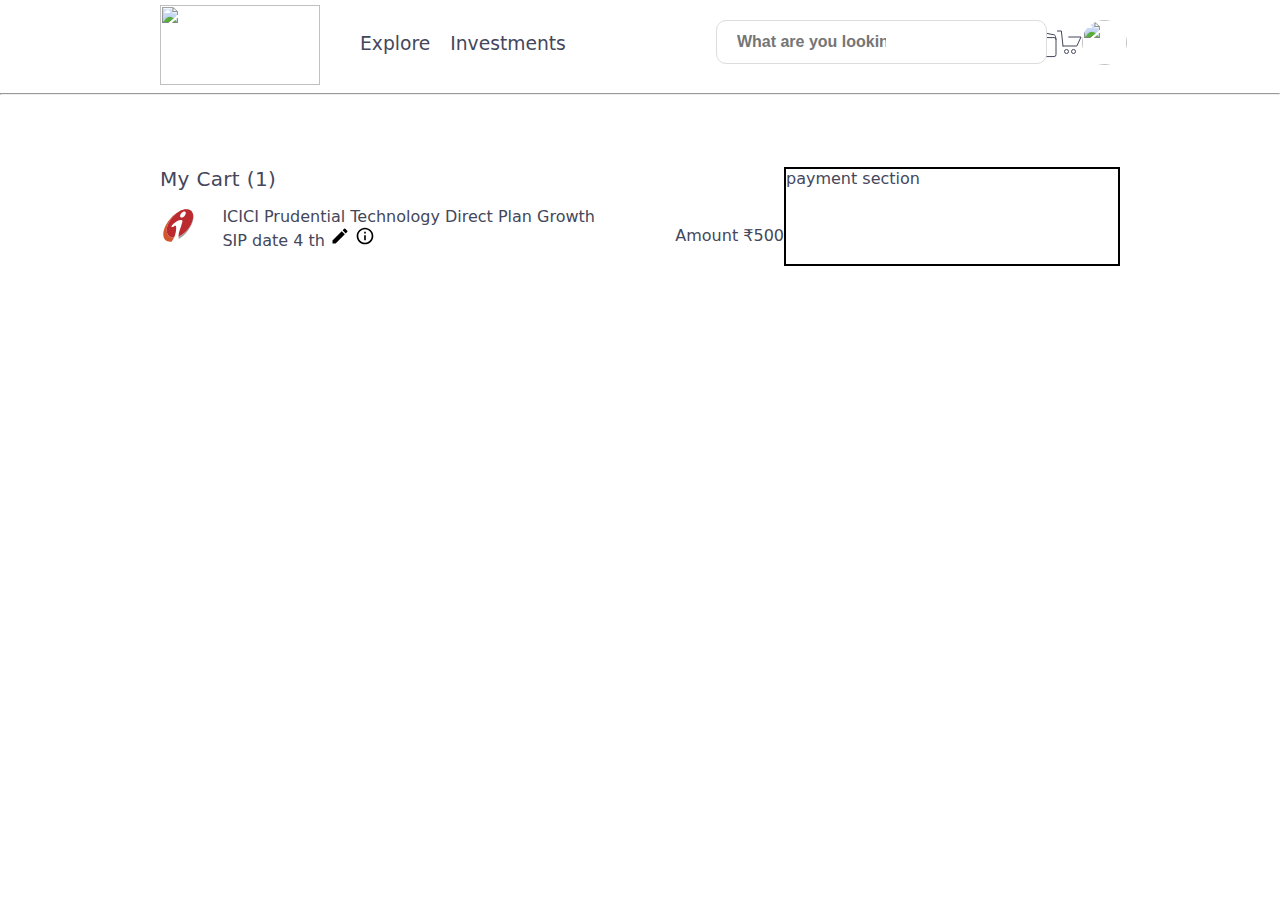
==== cart.html @ 12f02c56 "cart page added css pending" ====
<!DOCTYPE html>
<html lang="en">
<head>
    <meta charset="UTF-8">
    <meta http-equiv="X-UA-Compatible" content="IE=edge">
    <meta name="viewport" content="width=device-width, initial-scale=1.0">
    <title>Your cart | Groww</title>
    <link rel="icon" href="https://groww.in/logo-groww270.png" type="image/x-icon">
    <link rel="stylesheet" href="/styles/style.css">
    <link rel="stylesheet" href="/styles/navbar.css">
    <link rel="stylesheet" href="/styles/cart.css">
</head>
<body>
    <div id="navbar"></div>
    <hr>
    <div id="main">
        <div class="cart">
            <div class="cart-list">
                <div>My Cart (<span id="cart-list-total">1</span>)</div>
                <ul>
                    <li>
                        <div class="cart-item">
                            <img class="remove-btn" src="/images/remove.svg" alt="Remove">
                            <img src="/images/icici_groww.svg" alt="">
                            <div>
                                <div class="cart-item-name">ICICI Prudential Technology Direct Plan Growth</div>
                                <div class="cart-item-details">
                                    <div>
                                        <span class="light-text">SIP date</span>
                                        <span class="h-text">
                                            <span class="sip">4</span>
                                            th <img src="/images/cart-edit.svg">
                                        </span>
                                        <span><img src="/images/cart-mark-ex.svg"></span>
                                    </div>
                                    <div>
                                        <span class="light-text">Amount</span>
                                        <span class="amount">₹500</span>
                                    </div>
                                </div>
                            </div>
                        </div>
                    </li>
                </ul>
            </div>
            <div class="payment">
                payment section
            </div>
        </div>
    </div>
</body>
</html>
<script src="/scripts/cart.js" type="module"></script>
---- styles/style.css ----
:root {
  --primaryClr: #00d09c;
  --primaryClr60: #66e3c4;
  --primaryClr10: #e5faf5;
  --secondaryClr: #5367ff;
  --secondaryClr130: #98a4ff;
  --secondaryClr60: #98a4ff;
  --secondaryClr30: #eef0ff;
  --growwYellow: #ffb61b;
  --growwYellow10: #fff5e0;
  --growwYellow05: rgba(255, 182, 27, 0.05);
  --growwRed: #eb5b3c;
  --growwRed10: #fae9e5;
  --growwRed05: rgba(235, 91, 60, 0.05);
  --border: #ecedef;
  --iconLight: #b0b2ba;
  --iconMedium: #dddee1;
  --iconStrong: #ecedef;
  --boxShadow: rgba(0, 0, 0, 0.1);
  --text130: #44475b;
  --text: #44475b;
  --subText: #7c7e8c;
  --subText50: #b0b2ba;
  --subText70: #ecedef;
  --primaryBg: #fff;
  --secondaryBg: #fff;
  --tertiaryBg: #ecedef;
  --quaternaryBg: #f6f6f7;
  --preloaderBg: #f6f6f7;
  --rippleNormal: rgba(0, 0, 0, 0.1);
  --constantWhite: #fff;
  --constantSecondaryClr10: #f6f6f7;
  --cardBackground: #fff;
  --constantGrowwYellow150: #d2ab66;
  --secondaryClr150: #1e2232;
}
:root [data-theme="dark"] {
  --secondaryClr150: #1e2232;
  --constantGrowwYellow150: #d2ab66;
  --constantText: #44475b;
  --constantText120: #191c27;
  --constantSubText10: #636464;
  --constantTransparent: transparent;
  --constantHalfTransparent: rgba(0, 0, 0, 0.5);
  --constantSecondaryClr180: #2a2a2a;
}
body {
  background: var(--primaryBg) !important;
  color: var(--text) !important;
  margin: 0;
  box-sizing: border-box;
  font-weight: 400;
  font-family: Roboto, system-ui;
}
b {
  font-weight: bold;
}
.text-center {
  text-align: center;
}
.no-border {
  border: none;
  outline: none;
}
.btn-primary {
  border: none;
  outline: none;
  background-color: var(--primaryClr);
  color: var(--primaryBg);
  padding: 4% 14%;
  font-size: 1em;
  font-weight: 500;
  border-radius: 5px;
}
.bbtm {
  border-bottom: 5px solid var(--primaryClr);
}
.btn-primary:hover {
  background-color: #26d7ab;
}
.l-only {
  display: none;
}
.hide {
  display: none;
}
.show {
  display: block;
}
@media screen and (min-width: 480px) {
  .l-only {
    display: block;
  }
  .s-only {
    display: none;
  }
  #main {
    width: 75vw;
    margin: 0 auto;
  }
}
---- styles/navbar.css ----
/* building the navbar here below   */

.navbar {
  display: flex;
  width: 75vw;
  margin: 0 auto;
}
.navbar > img {
  width: 160px;
  height: 80px;
  margin-top: 5px;
  margin-right: 40px;
}
#searchdiv{
  position: relative;
}
#myInput {
  border-radius: 10px;
  margin-top: 20px;
  outline: none;
  width: 45%; /* Full-width */
  font-size: 16px; /* Increase font-size */
  padding: 12px 160px 12px 20px; /*Add some padding */
  border: 1px solid #ddd; /* Add a grey border */
  margin-bottom: 12px; /* Add some space below the input */
  margin-left: 150px;
  font-weight: bold;
}

.myUL {
  list-style: none;
  padding: 0;
  max-height: 100px;
  margin-left: 150px;
  overflow: scroll;
  scroll-behavior: smooth;
  overflow-x: hidden;
}

.myUL li a {
  border: 1px solid #ddd; /* Add a border to all links */
  margin-top: -1px; /* Prevent double borders */
  background-color: #f6f6f6; /* Grey background color */
  padding: 12px; /* Add some padding */
  text-decoration: none; /* Remove default text underline */
  font-size: 18px; /* Increase the font-size */
  color: black; /* Add a black text color */
  display: block; /* Make it into a block element to fill the whole list */
}
.myUL li a:hover:not(.header) {
  background-color: #eee; /* Add a hover effect to all links, except for headers */
}
/* defining login button  */
.login_btn {
  color: white;
  background-color: #00d09c;
  cursor: pointer;
  height: 50px;
  padding: 10px 38px 10px 38px;
  font-weight: bold;
  font-size: 16px;
  border: 0;
  border-radius: 5px;
  justify-content: right;
  align-items: right;
}

.loginbutton {
  margin-left: 50px;
  margin-top: 18px;
  justify-content: space-evenly;
}

/* ---------------- for second div after login  */

.options_post_login {
  margin-top: 33px;
  font-weight: normal;
}
.leftmargin {
  margin-left: 20px;
}
.navbar_options > img {
  width: 45px;
  height: 45px;
  border-radius: 50px;
}
.navbar_options {
  display: flex;
  width: 200px;
  margin-top: 20px;
  height: 50px;
  justify-content: space-between;
  margin-left: 100px;
}

#bell {
  font-size: 25px;
  margin-top: 10px;
  height: 23px;
}
#wallet_emoji {
  margin-top: 10px;
  font-size: 25px;
}
#cart_emoji {
  font-size: 25px;
  margin-top: 10px;
}

#myUL{
  display: none;
  position: absolute;
  left: 0;
  right: -60px;
  top: 50px;
}
#myInput:focus + #myUL {
  display: block;
}
---- styles/cart.css ----
.cart{
    display: grid;
    grid-template-columns: 65% 35%;
    margin-top: 8vh;
}
ul{
    list-style: none;
    padding: 0;
}
.cart-list>div{
    font-size: 20px;
    font-weight: 500;
    letter-spacing: 0.33px;
    color: var(--text);
}
.cart-item{
    display: grid;
    grid-template-columns: 10% 90%;
    /* box-shadow: ; */
}
.cart-item-details{
    display: flex;
    justify-content: space-between;
}
.remove-btn{
    display: none;
}





.payment{
    border: 2px solid black;
}
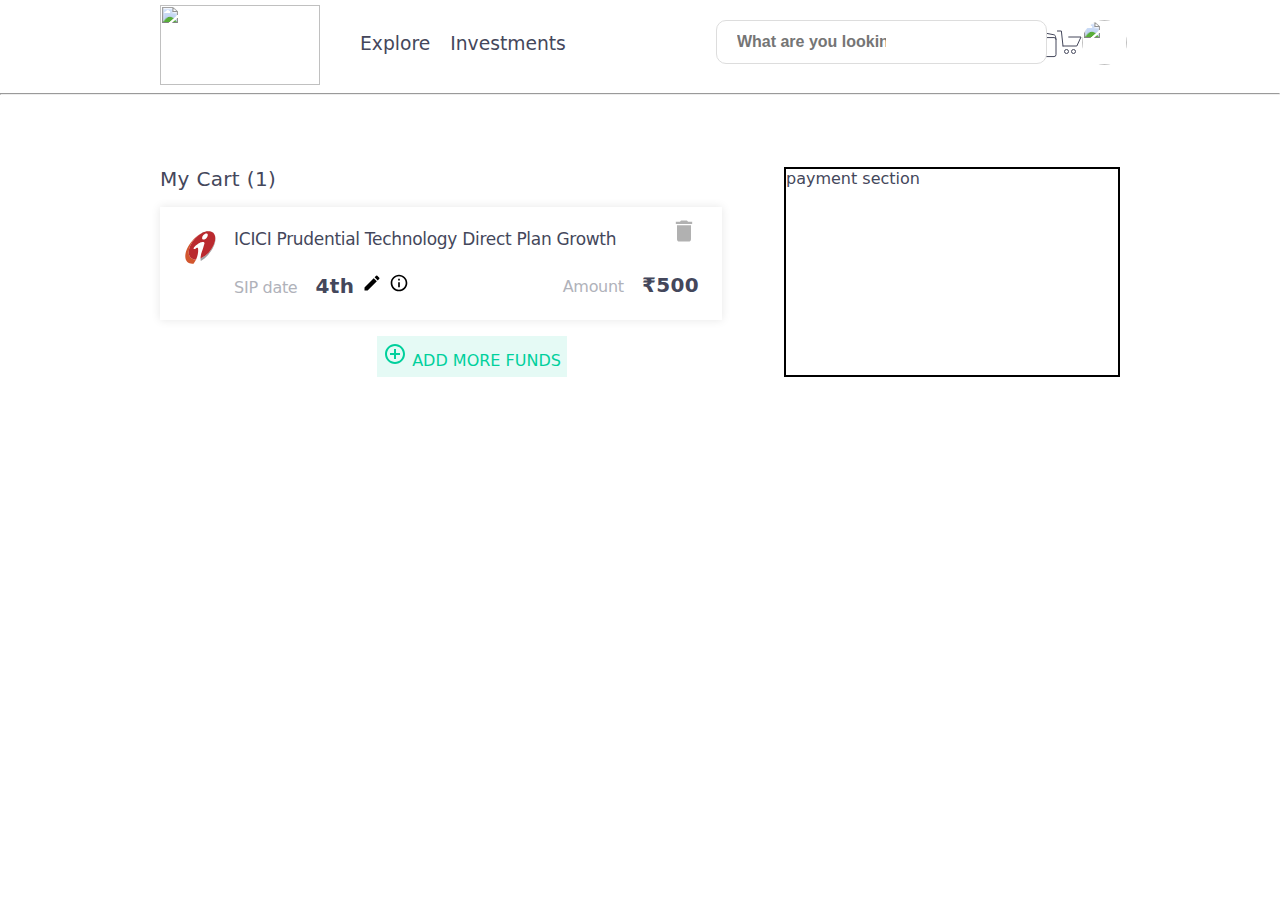
==== commit 0f10a1fe: "details page merged" ====
--- a/cart.html
+++ b/cart.html
@@ -17,7 +17,7 @@
         <div class="cart">
             <div class="cart-list">
                 <div>My Cart (<span id="cart-list-total">1</span>)</div>
-                <ul>
+                <ul id="cart-items-list">
                     <li>
                         <div class="cart-item">
                             <img class="remove-btn" src="/images/remove.svg" alt="Remove">
@@ -28,20 +28,25 @@
                                     <div>
                                         <span class="light-text">SIP date</span>
                                         <span class="h-text">
-                                            <span class="sip">4</span>
-                                            th <img src="/images/cart-edit.svg">
+                                            <span class="sip">4</span>th <img src="/images/cart-edit.svg">
                                         </span>
                                         <span><img src="/images/cart-mark-ex.svg"></span>
                                     </div>
                                     <div>
                                         <span class="light-text">Amount</span>
-                                        <span class="amount">₹500</span>
+                                        <span class="amount h-text">₹500</span>
                                     </div>
                                 </div>
                             </div>
                         </div>
                     </li>
                 </ul>
+                <div class="add-more">
+                    <div>
+                        <svg xmlns="http://www.w3.org/2000/svg" viewBox="0 0 24 24" fill="currentColor" height="24" width="24" class="btn51IconLeft"><path d="M0 0h24v24H0z" fill="none"></path><path d="M13 7h-2v4H7v2h4v4h2v-4h4v-2h-4V7zm-1-5C6.48 2 2 6.48 2 12s4.48 10 10 10 10-4.48 10-10S17.52 2 12 2zm0 18c-4.41 0-8-3.59-8-8s3.59-8 8-8 8 3.59 8 8-3.59 8-8 8z"></path></svg>
+                        <span>ADD MORE FUNDS</span>
+                    </div>
+                </div>
             </div>
             <div class="payment">
                 payment section
--- a/styles/navbar.css
+++ b/styles/navbar.css
@@ -1,5 +1,4 @@
 /* building the navbar here below   */
-
 .navbar {
   display: flex;
   width: 75vw;
--- a/styles/cart.css
+++ b/styles/cart.css
@@ -6,27 +6,70 @@
 ul{
     list-style: none;
     padding: 0;
+    padding-right: 10%;
 }
-.cart-list>div{
+.cart-list>div:first-child{
     font-size: 20px;
     font-weight: 500;
     letter-spacing: 0.33px;
     color: var(--text);
 }
+.h-text{
+    font-size: 20px;
+    font-weight: 700;
+    letter-spacing: 0.4px;
+    color: var(--text);
+}
 .cart-item{
     display: grid;
     grid-template-columns: 10% 90%;
-    /* box-shadow: ; */
+    box-shadow: 0 0 9px 0 var(--boxShadow);
+    padding: 4%;
+    position: relative;
+}
+.cart-item-name{
+    font-size: 17px;
+    font-weight: 500;
+    letter-spacing: -0.3px;
+    color: var(--text);
+}
+.light-text{
+    font-size: 16px;
+    letter-spacing: -0.3px;
+    margin-right: 13px;
+    color: var(--iconLight);
 }
 .cart-item-details{
     display: flex;
     justify-content: space-between;
+    margin-top: 5%;
 }
 .remove-btn{
-    display: none;
+    /* display: none; */
+    position: absolute;
+    right: 24px;
+    top: 10px;
+    color: var(--iconMedium);
+    cursor: pointer;
+    opacity: 30%;
 }
-
-
+.add-more{
+    display: flex;
+    justify-content: center;
+}
+.add-more>div{
+    background: var(--primaryClr10);
+    color: var(--primaryClr) !important;
+    transition: background .8s;
+    width: fit-content;
+    cursor: pointer;
+    align-items: center;
+    font-size: 1em;
+    padding: 1%;
+}
+.add-more>div:hover{
+    background-color: var(--quaternaryBg);
+}
 
 
 
